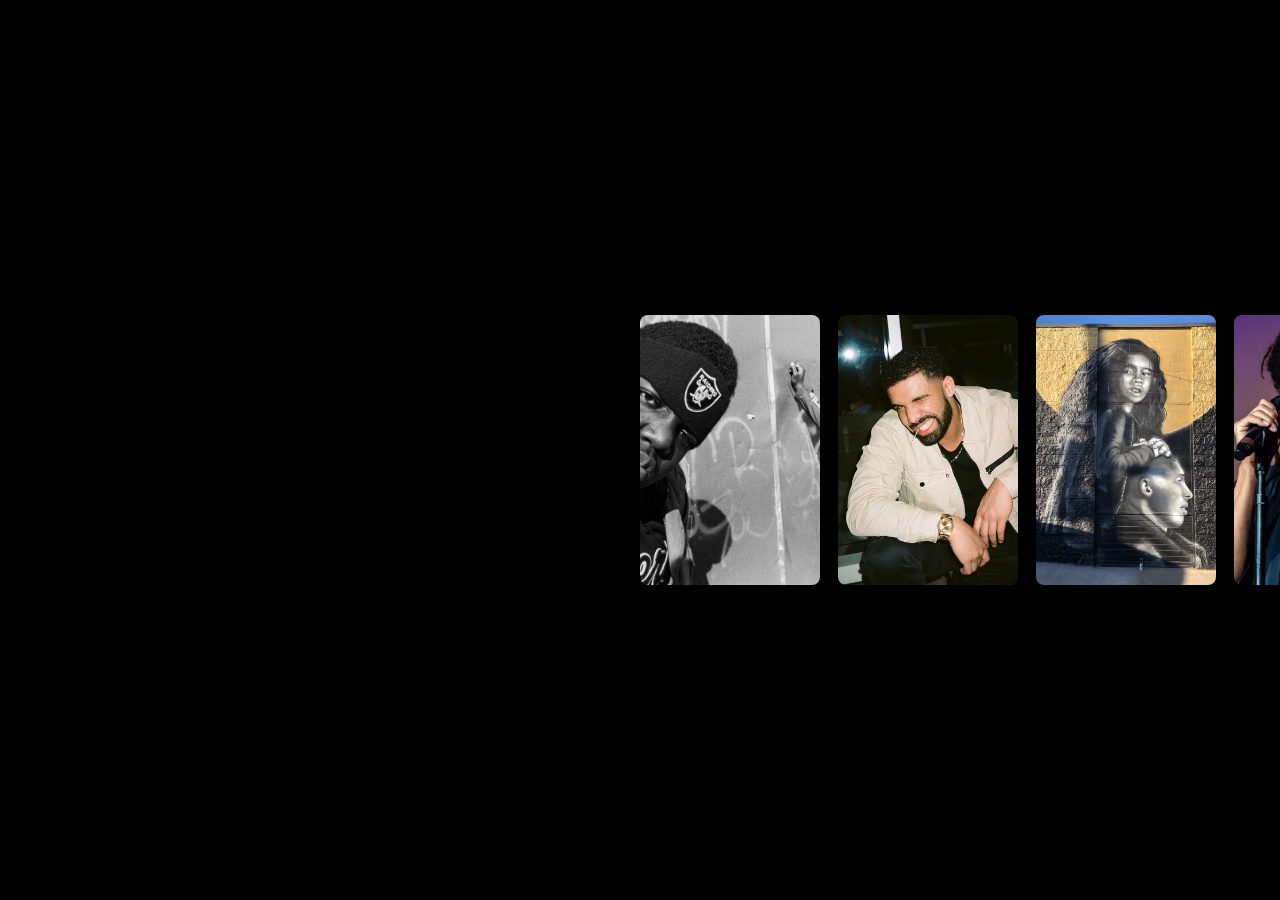
==== Ranz-Barber/barber.html @ 9dcd40fc "Created sperate folders for landing page, barber website and portfolio website" ====
<!DOCTYPE html>
<html lang="en">
<head>
    <meta charset="UTF-8">
    <meta http-equiv="X-UA-Compatible" content="IE=edge">
    <meta name="viewport" content="width=device-width, initial-scale=1.0">
    <link rel="stylesheet" href="styles.css">
    <script src="script.js" defer></script>
    <title>Dynamic Slider</title>
</head>
<body>
    <div id="image-track" data-mouse-down-at="0" data-prev-percentage="0">
        <img class="image" src="/assets/biggiesmalls.webp" draggable="false">
        <img class="image" src="/assets/drake.webp" draggable="false">
        <img class="image" src="/assets/janine-robinson-suUK6161Rvs-unsplash.jpg" draggable="false">
        <img class="image" src="/assets/jcole.jpg" draggable="false">
        <img class="image" src="/assets/Joey_Badass.jpg" draggable="false">
        <img class="image" src="/assets/knucks.webp" draggable="false">
        <img class="image" src="/assets/nas.jpeg" draggable="false">
        <img class="image" src="/assets/willsmith.jpeg" draggable="false">
    </div>
</body>
</html>
---- Ranz-Barber/styles.css ----
* {
    box-sizing: border-box;
}

body {
    height: 100vh;
    width: 100vw;
    background-color: #000;
    margin: 0rem;
    padding: 0rem;
    /* no scroll bars */
    overflow: hidden;
}

#image-track > .image {
    width: 20vmin;
    height: 30vmin;
    object-fit: cover;
    object-position:  center;
    border-radius: .5rem;
}

#image-track {
    display: flex;
    gap: 2vmin;
    position: absolute;
    left: 50%;
    top: 50%;
    transform: translate(0%, -50%);
    cursor: grab;
}
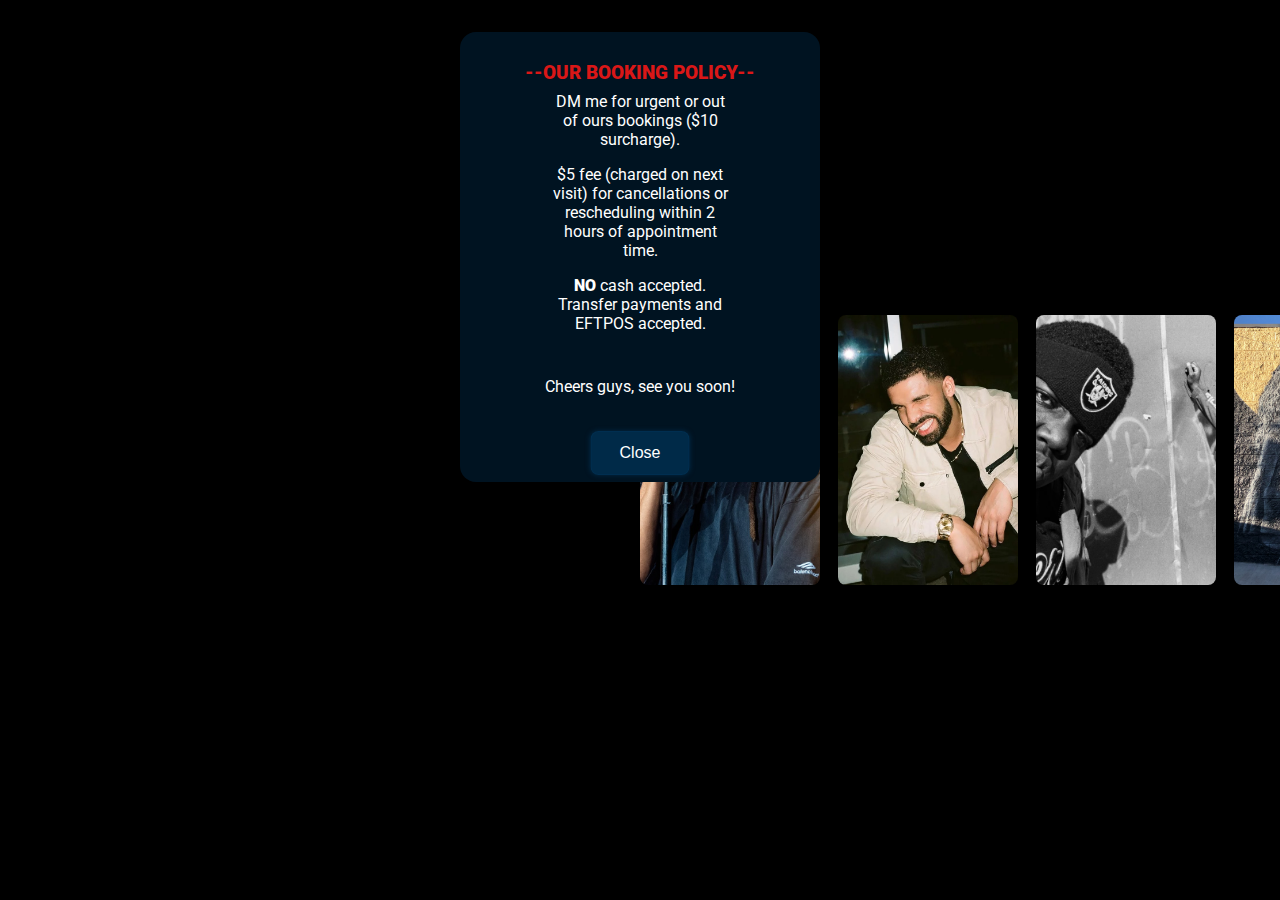
==== commit 1a586c4b: "coded the initial html & css of the alert pop up, still need to add code for responsiveness and js f" ====
--- a/Ranz-Barber/barber.html
+++ b/Ranz-Barber/barber.html
@@ -9,15 +9,27 @@
     <title>Dynamic Slider</title>
 </head>
 <body>
+  <div class="alert--wrapper">
+    <div class="alert">
+      <h3>--Our Booking policy--</h3>
+      <div class="alert__description">
+        <p>DM me for urgent or out of ours bookings ($10 surcharge).</p>
+        <p>$5 fee (charged on next visit) for cancellations or rescheduling within 2 hours of appointment time.</p>
+        <p><span>NO</span> cash accepted. Transfer payments and EFTPOS accepted.</p>
+      </div>
+      <p>Cheers guys, see you soon!</p>
+      <button class="btn">Close</button>
+    </div>
+  </div>
     <div id="image-track" data-mouse-down-at="0" data-prev-percentage="0">
-        <img class="image" src="/assets/biggiesmalls.webp" draggable="false">
-        <img class="image" src="/assets/drake.webp" draggable="false">
-        <img class="image" src="/assets/janine-robinson-suUK6161Rvs-unsplash.jpg" draggable="false">
-        <img class="image" src="/assets/jcole.jpg" draggable="false">
-        <img class="image" src="/assets/Joey_Badass.jpg" draggable="false">
-        <img class="image" src="/assets/knucks.webp" draggable="false">
-        <img class="image" src="/assets/nas.jpeg" draggable="false">
-        <img class="image" src="/assets/willsmith.jpeg" draggable="false">
+        <img class="image" src="/Ranz-Barber/assets-barber/jcole.jpg" draggable="false">
+        <img class="image" src="/Ranz-Barber/assets-barber/drake.webp" draggable="false">
+        <img class="image" src="/Ranz-Barber/assets-barber/biggiesmalls.webp" draggable="false">
+        <img class="image" src="/Ranz-Barber/assets-barber/janine-robinson-suUK6161Rvs-unsplash.jpg" draggable="false">
+        <img class="image" src="/Ranz-Barber/assets-barber/Joey_Badass.jpg" draggable="false">
+        <img class="image" src="/Ranz-Barber/assets-barber/knucks.webp" draggable="false">
+        <img class="image" src="/Ranz-Barber/assets-barber/nas.jpeg" draggable="false">
+        <img class="image" src="/Ranz-Barber/assets-barber/willsmith.jpeg" draggable="false">
     </div>
 </body>
-</html>+</html> --- a/Ranz-Barber/styles.css
+++ b/Ranz-Barber/styles.css
@@ -1,16 +1,22 @@
+@import url('https://fonts.googleapis.com/css2?family=Roboto:wght@300;400;700;900&display=swap');
+
+
 * {
     box-sizing: border-box;
 }
 
 body {
+    position: relative;
     height: 100vh;
     width: 100vw;
     background-color: #000;
     margin: 0rem;
     padding: 0rem;
-    /* no scroll bars */
     overflow: hidden;
+    font-family: 'Roboto', sans-serif;
 }
+
+
 
 #image-track > .image {
     width: 20vmin;
@@ -28,4 +34,80 @@
     top: 50%;
     transform: translate(0%, -50%);
     cursor: grab;
-}+}
+
+
+.alert--wrapper {
+    position: absolute;
+    top: 2rem;
+    left: 50%;
+}
+
+.alert {
+    position: absolute;
+    width: 40vmin;
+    height: 50vmin;
+    transform: translateX(-50%);
+    padding: 1rem 2rem;
+    background-color: #001321;
+    color: #fff;
+    border-radius: 1rem;
+    z-index: 2;
+    overflow-y: scroll;
+}
+
+h3 {
+    position: absolute;
+    top: 5%;
+    left: 50%;
+    transform: translate(-50%, -50%);
+    text-transform: uppercase;
+    color: rgb(218, 23, 23);
+    font-weight: 900;
+    white-space: nowrap;
+
+}
+
+.alert__description {
+    position: absolute;
+    top: 40%;
+    left: 50%;
+    transform: translate(-50%, -50%);
+    text-align: center;
+}
+
+.alert__description p span {
+    font-weight: 900;
+}
+
+.alert > p {
+    position: absolute;
+    left: 50%;
+    top: 75%;
+    transform: translate(-50%, -50%);
+    color: #fff;
+    white-space: nowrap;
+}
+
+.alert button.btn {
+    position: absolute;
+    left: 50%;
+    top: 90%;
+    transform: translate(-50%, -50%);
+    background-color: rgba(0, 49, 83, 0.8);
+    box-shadow: 0 0 5px 0 rgba(0, 49, 83, 0.8);
+    padding: .75rem 1.75rem;
+    border: 1px solid rgba(0, 49, 83, 0.8);
+    border-radius: 0.5rem;
+    cursor: pointer;
+    color: #fff;
+    font-size: 1rem;
+    transition: all .3s ease-in-out;
+    margin-top: 1rem;
+}
+
+.alert button.btn:hover {
+    border-color: rgba(52, 89, 116, 0.8);
+    background-color: rgba(52, 89, 116, 0.8);
+}
+
